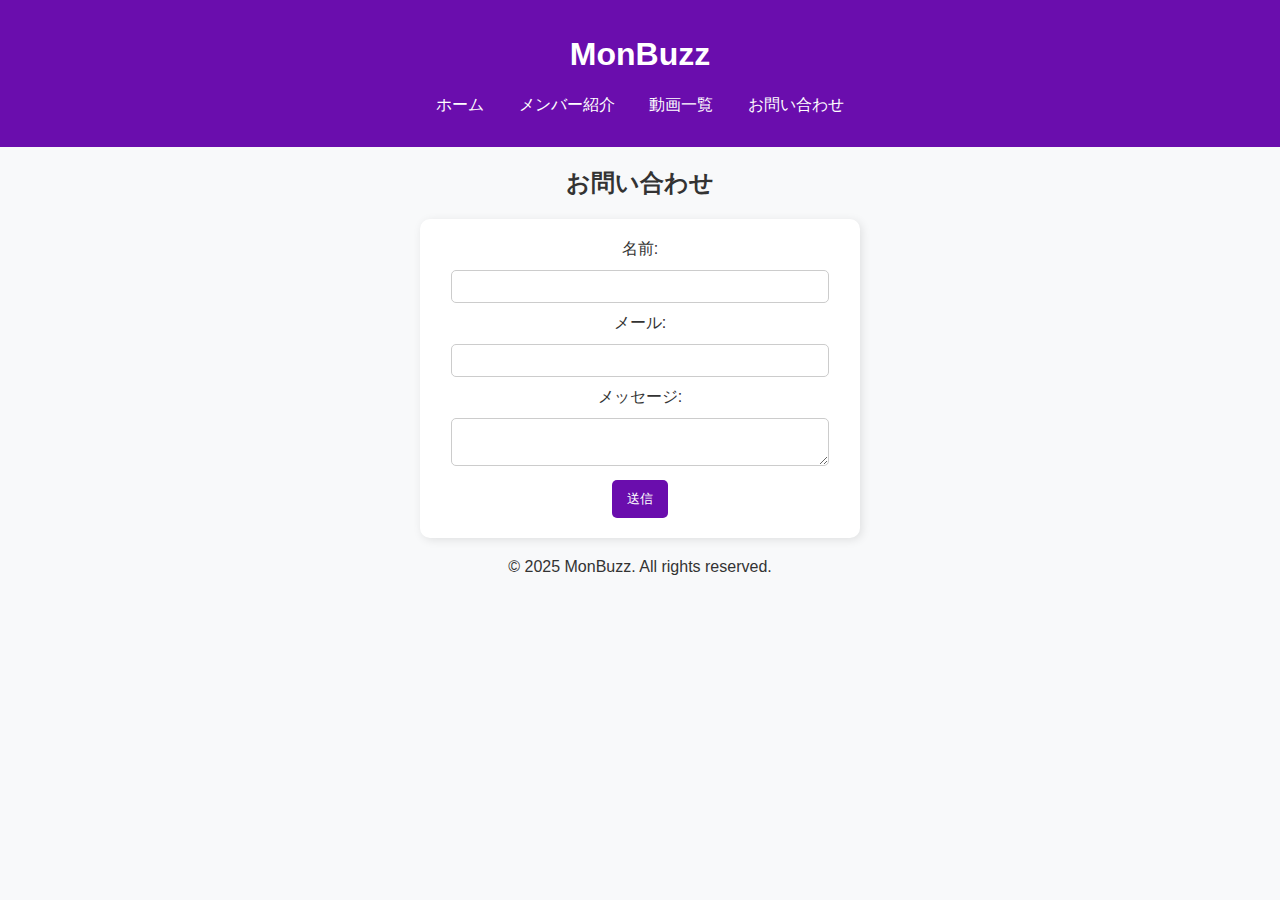
==== contact.html @ 57f71194 "初期追加" ====
<!DOCTYPE html>
<html lang="ja">
<head>
    <meta charset="UTF-8">
    <meta name="viewport" content="width=device-width, initial-scale=1.0">
    <title>MonBuzz - お問い合わせ</title>
    <link rel="stylesheet" href="style.css">
</head>
<body>
    <header>
        <h1>MonBuzz</h1>
        <nav>
            <ul>
                <li><a href="index.html">ホーム</a></li>
                <li><a href="members.html">メンバー紹介</a></li>
                <li><a href="videos.html">動画一覧</a></li>
                <li><a href="contact.html">お問い合わせ</a></li>
            </ul>
        </nav>
    </header>
    <main>
        <section class="contact">
            <h2>お問い合わせ</h2>
            <form action="https://formspree.io/f/xxxxxx" method="POST">
                <label>名前: <input type="text" name="name" required></label><br>
                <label>メール: <input type="email" name="email" required></label><br>
                <label>メッセージ:<br><textarea name="message" required></textarea></label><br>
                <button type="submit">送信</button>
            </form>
        </section>
    </main>
    <footer>
        <p>&copy; 2025 MonBuzz. All rights reserved.</p>
    </footer>
</body>
</html>
---- style.css ----
/* 共通スタイル */
body {
    font-family: Arial, sans-serif;
    background-color: #f8f9fa;
    color: #333;
    margin: 0;
    padding: 0;
    text-align: center;
}

header {
    background-color: #6a0dad;
    color: white;
    padding: 15px;
}

nav ul {
    list-style: none;
    padding: 0;
}

nav ul li {
    display: inline;
    margin: 0 15px;
}

nav ul li a {
    color: white;
    text-decoration: none;
}

/* メンバーごとのカラー */
.purple { background-color: #6a0dad; color: white; padding: 10px; border-radius: 10px; }
.blue { background-color: #007bff; color: white; padding: 10px; border-radius: 10px; }
.green { background-color: #28a745; color: white; padding: 10px; border-radius: 10px; }
.pink { background-color: #e83e8c; color: white; padding: 10px; border-radius: 10px; }

.member {
    margin: 10px auto;
    padding: 20px;
    max-width: 300px;
}

/* フォーム */
form {
    margin: 20px auto;
    padding: 20px;
    background-color: white;
    border-radius: 10px;
    max-width: 400px;
    box-shadow: 2px 2px 10px rgba(0, 0, 0, 0.1);
}

input, textarea {
    width: 90%;
    padding: 8px;
    margin: 10px 0;
    border: 1px solid #ccc;
    border-radius: 5px;
}

button {
    background-color: #6a0dad;
    color: white;
    padding: 10px 15px;
    border: none;
    cursor: pointer;
    border-radius: 5px;
}

button:hover {
    background-color: #530c8c;
}
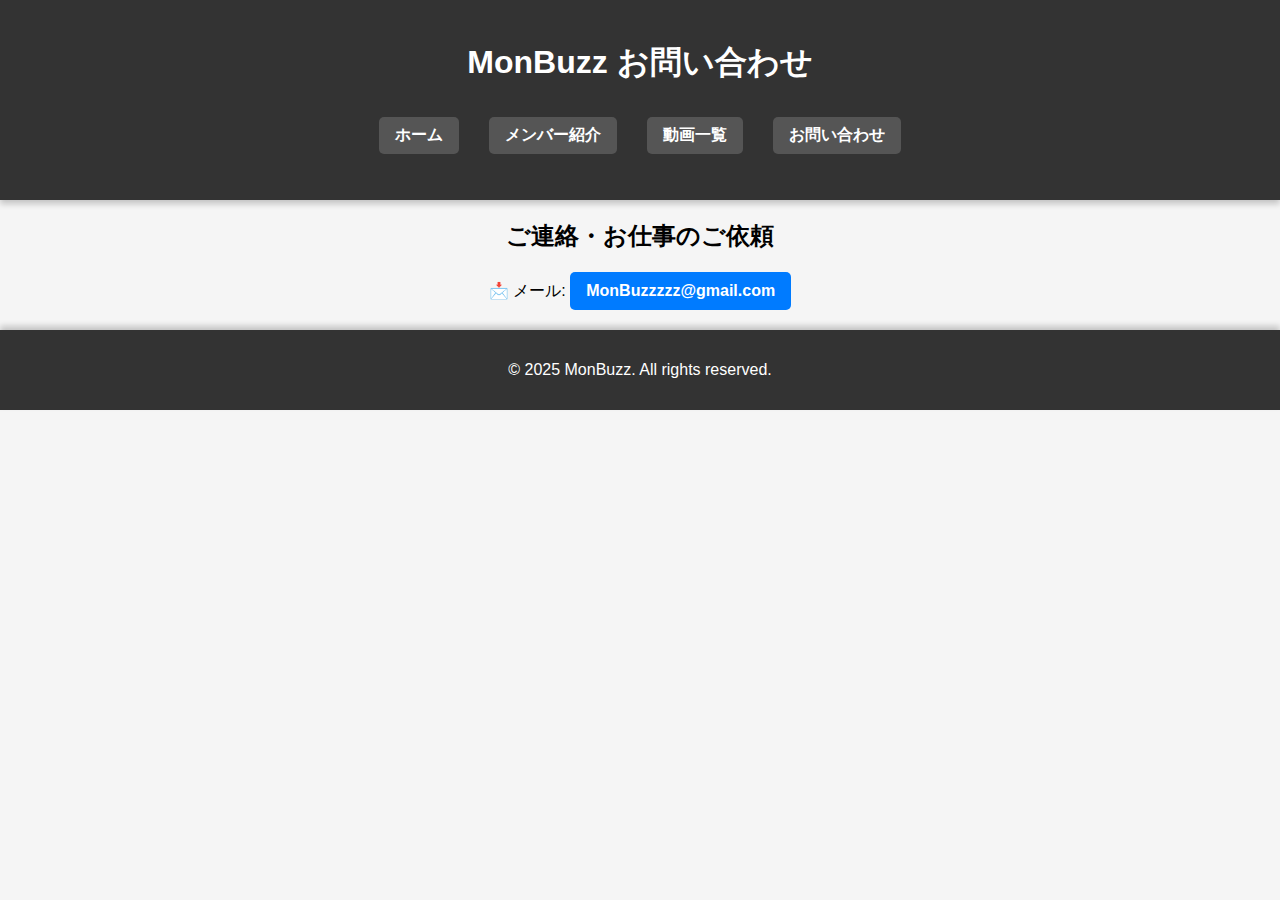
==== commit 44f008b6: "情報入力" ====
--- a/contact.html
+++ b/contact.html
@@ -8,7 +8,7 @@
 </head>
 <body>
     <header>
-        <h1>MonBuzz</h1>
+        <h1>MonBuzz お問い合わせ</h1>
         <nav>
             <ul>
                 <li><a href="index.html">ホーム</a></li>
@@ -19,14 +19,9 @@
         </nav>
     </header>
     <main>
-        <section class="contact">
-            <h2>お問い合わせ</h2>
-            <form action="https://formspree.io/f/xxxxxx" method="POST">
-                <label>名前: <input type="text" name="name" required></label><br>
-                <label>メール: <input type="email" name="email" required></label><br>
-                <label>メッセージ:<br><textarea name="message" required></textarea></label><br>
-                <button type="submit">送信</button>
-            </form>
+        <section class="contact-info">
+            <h2>ご連絡・お仕事のご依頼</h2>
+            <p>📩 メール: <a href="mailto:MonBuzzzzz@gmail.com">MonBuzzzzz@gmail.com</a></p>
         </section>
     </main>
     <footer>
--- a/style.css
+++ b/style.css
@@ -1,74 +1,84 @@
-/* 共通スタイル */
+/* 全体のデザイン */
 body {
     font-family: Arial, sans-serif;
-    background-color: #f8f9fa;
-    color: #333;
+    background-color: #f5f5f5;
+    text-align: center;
     margin: 0;
-    padding: 0;
-    text-align: center;
-}
-
-header {
-    background-color: #6a0dad;
-    color: white;
-    padding: 15px;
-}
-
-nav ul {
-    list-style: none;
     padding: 0;
 }
 
-nav ul li {
-    display: inline;
-    margin: 0 15px;
+/* ヘッダーのデザイン */
+header {
+    background-color: #333;
+    color: white;
+    padding: 20px;
+    text-align: center;
+    box-shadow: 0px 4px 6px rgba(0, 0, 0, 0.2);
 }
 
+/* ナビゲーションメニュー */
+nav ul {
+    display: flex;
+    justify-content: center;
+    padding: 0;
+}
+nav ul li {
+    list-style: none;
+    margin: 10px 15px;
+}
 nav ul li a {
+    text-decoration: none;
     color: white;
-    text-decoration: none;
+    font-weight: bold;
+    padding: 8px 16px;
+    background-color: #555;
+    border-radius: 5px;
+    transition: 0.3s;
+}
+nav ul li a:hover {
+    background-color: #777;
 }
 
-/* メンバーごとのカラー */
-.purple { background-color: #6a0dad; color: white; padding: 10px; border-radius: 10px; }
-.blue { background-color: #007bff; color: white; padding: 10px; border-radius: 10px; }
-.green { background-color: #28a745; color: white; padding: 10px; border-radius: 10px; }
-.pink { background-color: #e83e8c; color: white; padding: 10px; border-radius: 10px; }
-
+/* メンバー紹介カード */
 .member {
+    padding: 20px;
     margin: 10px auto;
-    padding: 20px;
-    max-width: 300px;
+    width: 80%;
+    max-width: 400px;
+    border-radius: 10px;
+    color: white;
+    font-size: 18px;
+    box-shadow: 0px 4px 6px rgba(0, 0, 0, 0.2);
 }
 
-/* フォーム */
-form {
-    margin: 20px auto;
-    padding: 20px;
-    background-color: white;
-    border-radius: 10px;
-    max-width: 400px;
-    box-shadow: 2px 2px 10px rgba(0, 0, 0, 0.1);
+/* メンバーのテーマカラー */
+.member:nth-child(1) { background-color: #008c5f; } /* 濃い緑 */
+.member:nth-child(2) { background-color: #6a0dad; } /* 濃い紫 */
+.member:nth-child(3) { background-color: #0056b3; } /* 濃い青 */
+.member:nth-child(4) { background-color: #c2185b; } /* 濃いピンク */
+
+/* aタグのカスタマイズ（ボタン風） */
+a {
+    display: inline-block;
+    text-decoration: none;
+    color: white;
+    font-weight: bold;
+    padding: 10px 16px;
+    background-color: #007bff;
+    border-radius: 5px;
+    transition: 0.3s;
+}
+a:hover {
+    background-color: #0056b3;
 }
 
-input, textarea {
-    width: 90%;
-    padding: 8px;
-    margin: 10px 0;
-    border: 1px solid #ccc;
-    border-radius: 5px;
+/* フッターのデザイン */
+footer {
+    background-color: #333;
+    color: white;
+    padding: 15px;
+    text-align: center;
+    margin-top: 20px;
+    box-shadow: 0px -4px 6px rgba(0, 0, 0, 0.2);
 }
 
-button {
-    background-color: #6a0dad;
-    color: white;
-    padding: 10px 15px;
-    border: none;
-    cursor: pointer;
-    border-radius: 5px;
-}
-
-button:hover {
-    background-color: #530c8c;
-}
-
